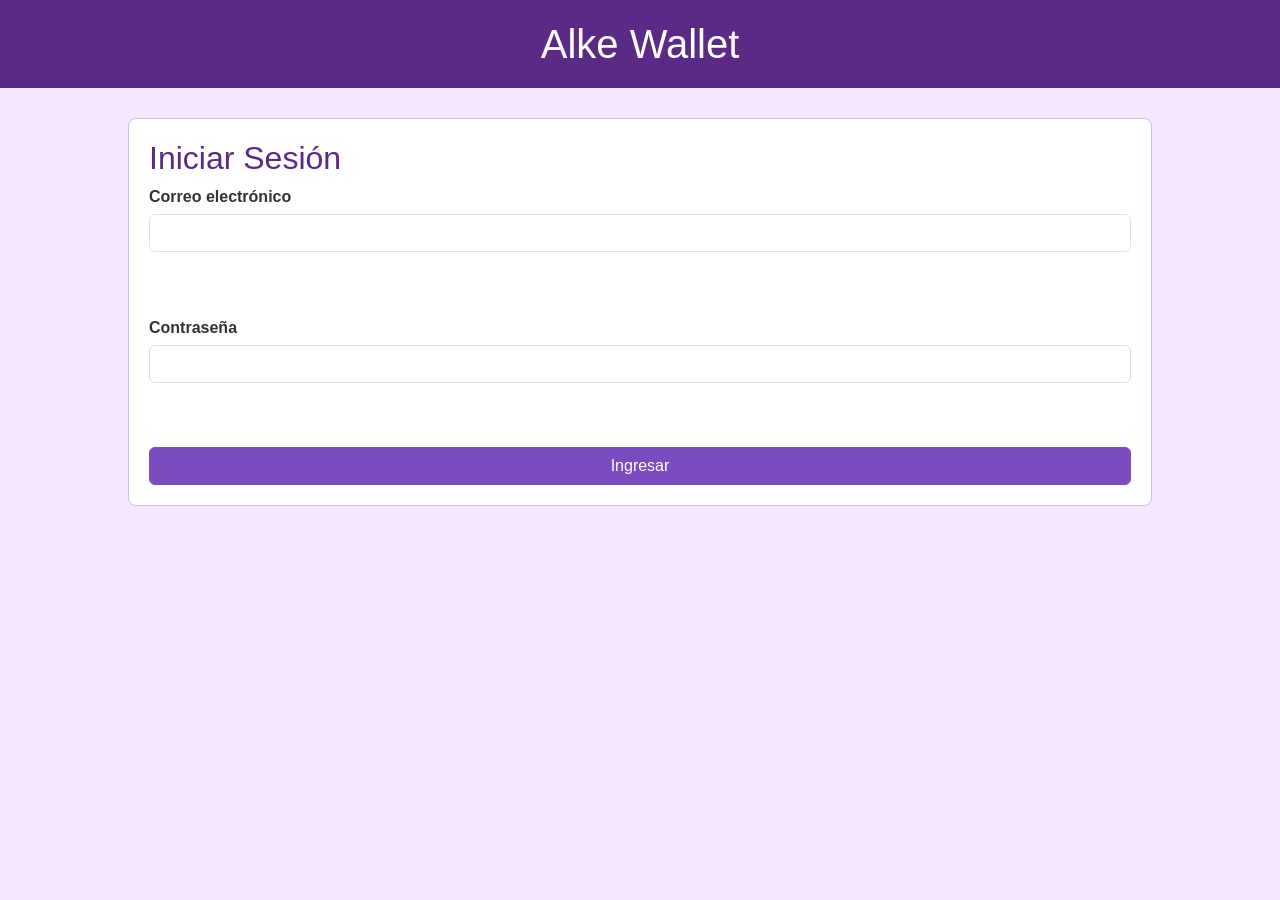
==== login.html @ bfc104c3 "Crear proyecto Alke Wallet" ====
<!DOCTYPE html>
<html lang="es">

<head>
    <meta charset="UTF-8">
    <meta name="viewport" content="width=device-width, initial-scale=1.0">
    <title>Iniciar Sesión - Alke Wallet</title>
    <link href="https://cdn.jsdelivr.net/npm/bootstrap@5.0.2/dist/css/bootstrap.min.css" rel="stylesheet">
    <link rel="stylesheet" href="css/style.css">
</head>

<body>

    <header>
        <h1>Alke Wallet</h1>
    </header>

    <main>

        <section>

            <h2>Iniciar Sesión</h2>

            <form id="loginForm">

                <label for="email">Correo electrónico</label>
                <input type="email" id="email" required class="form-control mb-3">

                <br><br>

                <label for="password">Contraseña</label>
                <input type="password" id="password" required class="form-control mb-3">

                <br><br>

                <button type="submit" class="btn btn-primary w-100">
                    Ingresar
                </button>

            </form>

        </section>

    </main>
    <script src="https://code.jquery.com/jquery-3.7.1.min.js"></script>
    <script src="js/script.js"></script>
    <script src="https://cdn.jsdelivr.net/npm/bootstrap@5.0.2/dist/js/bootstrap.min.js"></script>
</body>

</html>
---- css/style.css ----
/* Paleta de colores */

body{
    font-family: Arial, sans-serif;
    background-color: #F3E8FF;
    color: #333333;
    margin: 0;
}
/* Header */

header{
    background-color: #5B2A86;
    color: white;
    text-align: center;
    padding: 20px;
}
/* Main */

main{
    width: 80%;
    margin: 30px auto;
}
/* Secciones */

section{
    background-color: white;
    border: 1px solid #D8B4FE;
    border-radius: 8px;
    padding: 20px;
    margin-bottom: 20px;
}
/* Títulos */

h1{
    margin: 0;
}

h2{
    color: #5B2A86;
}
/* Formularios */

label{
    font-weight: bold;
}

input{
    width: 100%;
    padding: 8px;
    margin-top: 5px;
    margin-bottom: 15px;
    border: 1px solid #B197FC;
    border-radius: 5px;
}
/* Botones */

button{
    background-color: #7B4CBF;
    color: white;
    border: none;
    padding: 10px 20px;
    border-radius: 5px;
}

button:hover{
    background-color: #5B2A86;
}
/* Tabla */

a{
    color: #5B2A86;
    text-decoration: none;
}

a:hover{
    text-decoration: underline;
}
/* tablas */

table{
    width: 100%;
    border-collapse: collapse;
}

th{
    background-color: #5B2A86;
    color: white;
}

th,
td{
    border: 1px solid #D8B4FE;
    padding: 10px;
    text-align: center;
}

/* navegación */

.navbar{
    background-color: #5B2A86 !important;
}

/* botones */

.btn-primary{
    background-color: #7B4CBF;
    border-color: #7B4CBF;
}

.btn-primary:hover{
    background-color: #5B2A86;
    border-color: #5B2A86;
}

.navbar-brand{
    color: white !important;
}

/* links menú */

.nav-link{
    color: white !important;
}

.nav-link:hover{
    color: #E9D8FD !important;
}
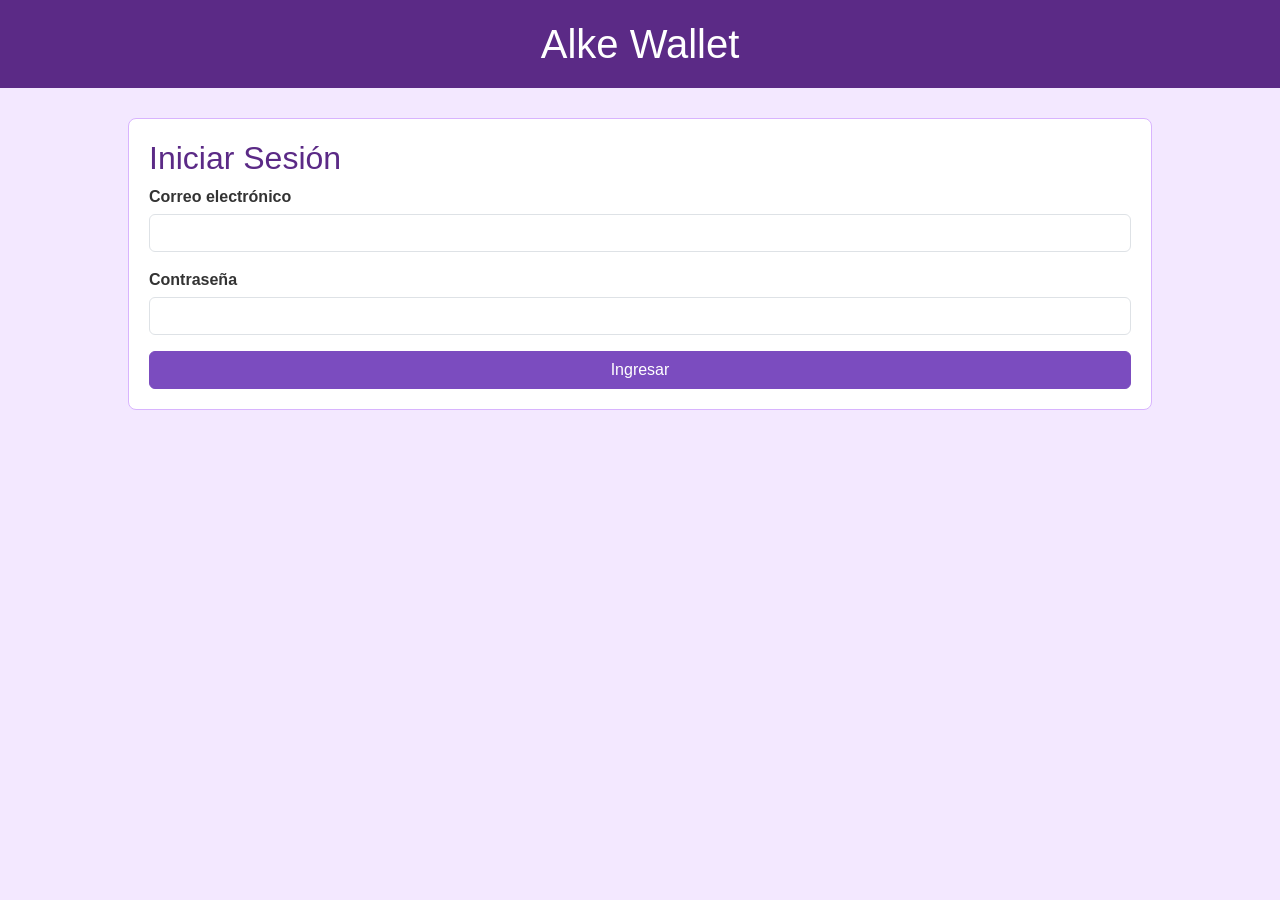
==== commit f84367cd: "Corregir estilos y finalizar proyecto Alke Wallet" ====
--- a/login.html
+++ b/login.html
@@ -26,12 +26,8 @@
                 <label for="email">Correo electrónico</label>
                 <input type="email" id="email" required class="form-control mb-3">
 
-                <br><br>
-
                 <label for="password">Contraseña</label>
                 <input type="password" id="password" required class="form-control mb-3">
-
-                <br><br>
 
                 <button type="submit" class="btn btn-primary w-100">
                     Ingresar
--- a/css/style.css
+++ b/css/style.css
@@ -65,7 +65,7 @@
 button:hover{
     background-color: #5B2A86;
 }
-/* Tabla */
+/* Enlaces */
 
 a{
     color: #5B2A86;
@@ -124,4 +124,25 @@
 
 .nav-link:hover{
     color: #E9D8FD !important;
+}
+
+/* Responsividad */
+
+@media screen and (max-width: 768px){
+
+    main{
+        width: 95%;
+    }
+
+    h1{
+        font-size: 24px;
+    }
+
+    h2{
+        font-size: 20px;
+    }
+
+    table{
+        font-size: 14px;
+    }
 }
